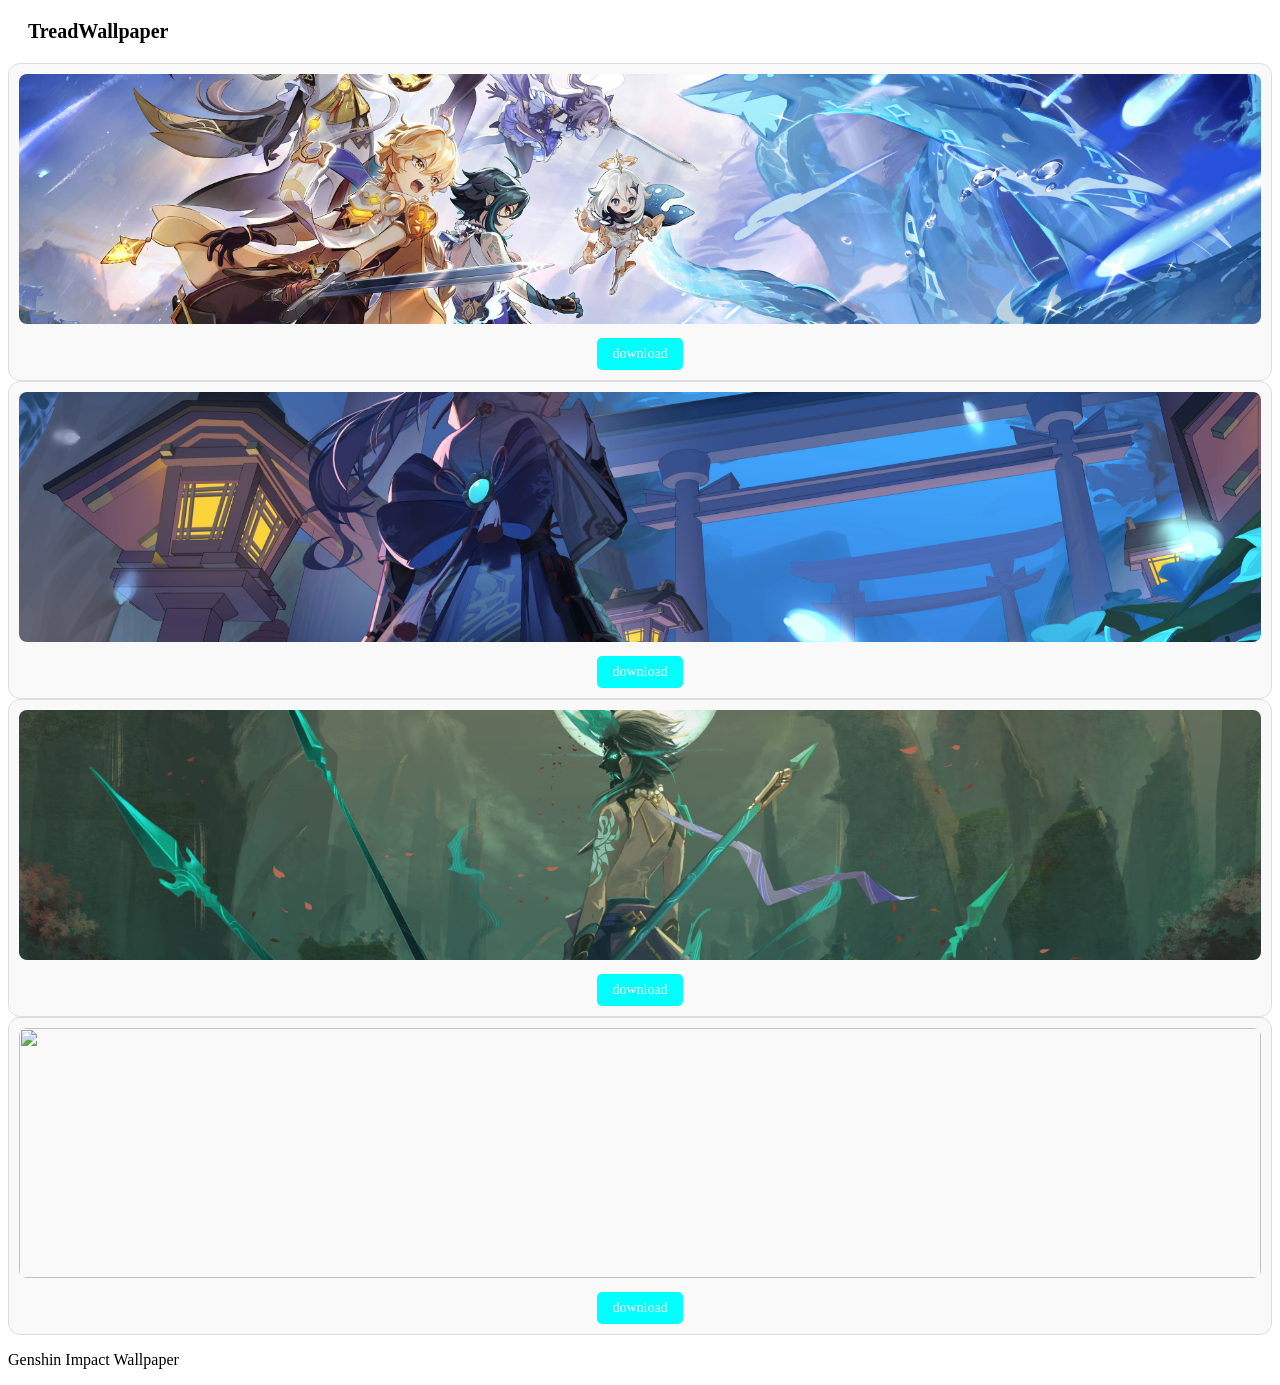
==== company/gensin.html @ 62c08675 "Add files via upload" ====
<!DOCTYPE html>
<html>

<head>
    <title>"Learn html"</title>
    <style>
        gallery-grid {
            display: grid;
            grid-template-columns: repeat(auto-fill, minmax(220px, 1fr));
            gap: 20px;
            padding: 20px;
        }

        .card {
            background: #f9f9f9;
            border: 1px solid #ddd;
            border-radius: 12px;
            padding: 10px;
            text-align: center;
            box-shadow: 0 4px 6px rgba(0,0,0,0,0.5);

        }
        .card img {
            width: 100%;
            height: 250px;
            object-fit: cover;
            border-radius: 8px;

        }

        .card a {
            display: inline-block;
            margin-top: 10px;
            padding: 8px 15px;
            background-color: aqua;
            color: white;
            text-decoration: none;
            border-radius: 5px;
            font-size: 14px;
            transition: background 0.3s;

        }

        .title {
            font-weight: bold;
            font-size: 20px;
            margin-left: 20px;
        }
    </style>
</head>

<BOdy>
    
    <p class="title">TreadWallpaper</p>
    <div class="gallery-grid">
        <div class="card">
            <img src="images/wallpaper.jpg">
            <a href="images/wallpaper.jpg"download>download</a>

        </div>
        <div class="card">
            <img src="images/ayaka.jpg">
                <a href="images/ayaka.jpg"download>download</a>
            
        </div>
        <div class="card">
            <img src="images/xiao.jpg">
                <a href="images/xiao.jpg"download>download</a>
            
        </div>
        <div class="card">
            <img src="images/sumeru.jpeg">
                <a href="images/sumeru.jpeg"download>download</a>
            
        </div>




    </div>
   
    <p>Genshin Impact Wallpaper</p>

    

    

    

</BOdy>

</html>
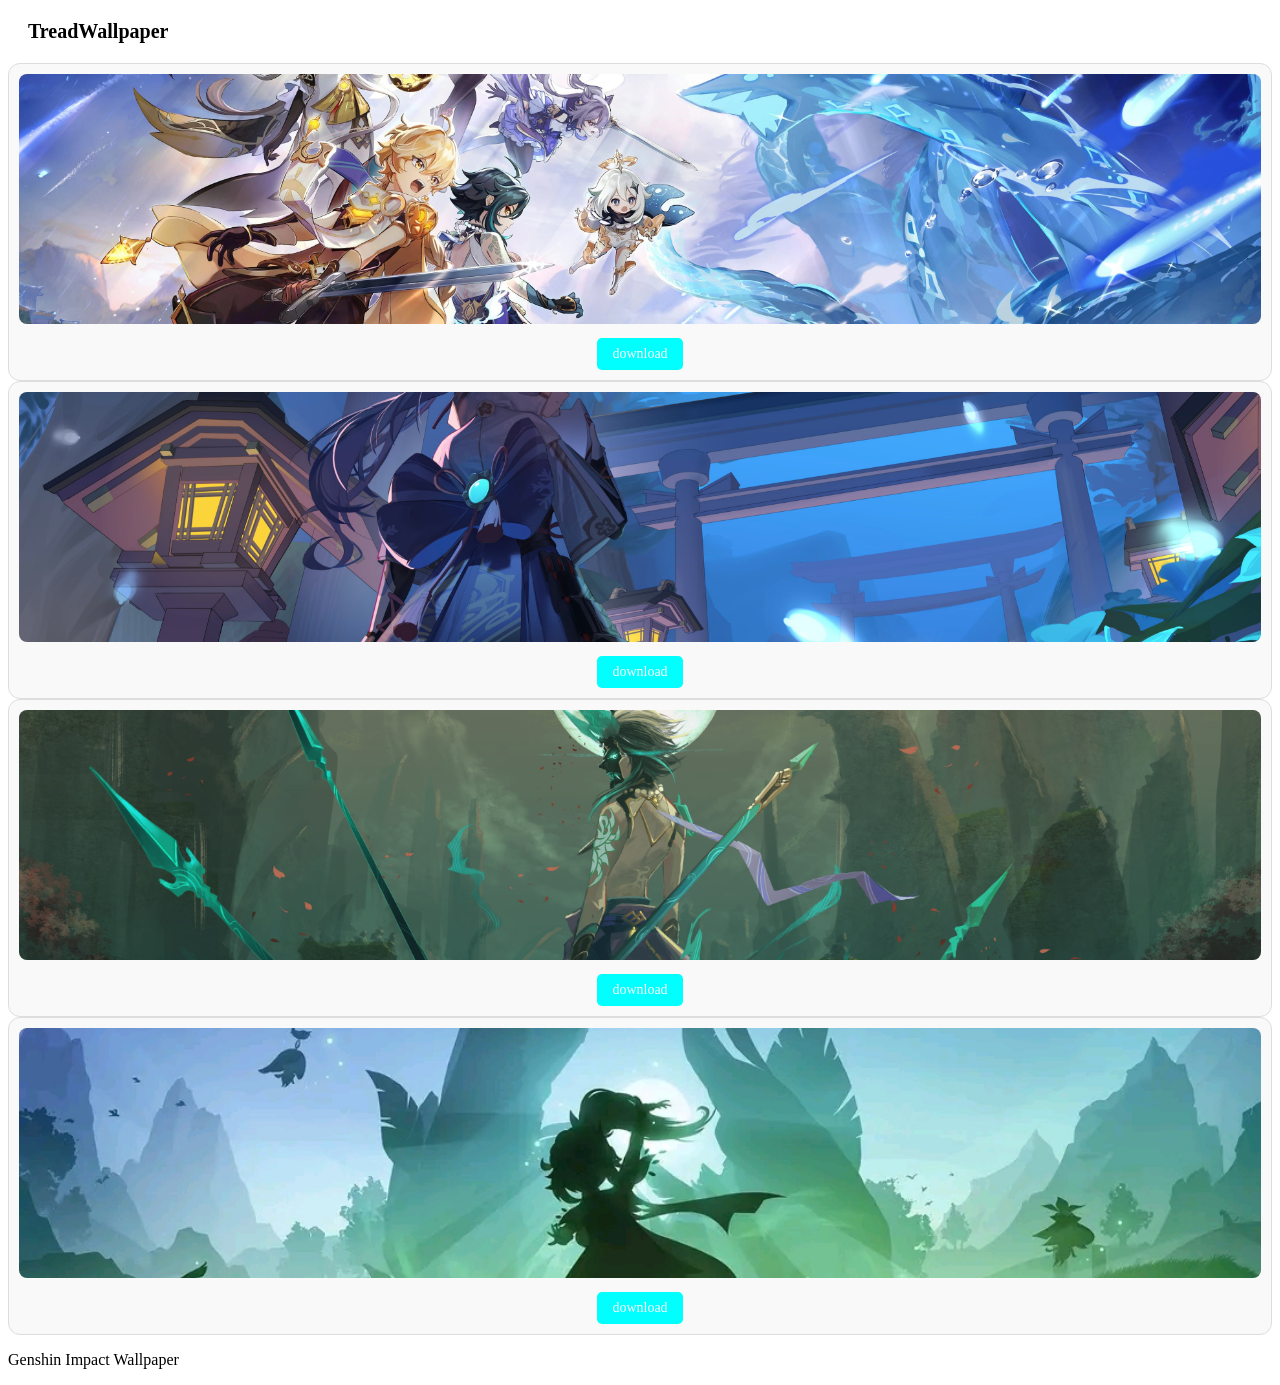
==== commit 5289d3da: "Update gensin.html" ====
--- a/company/gensin.html
+++ b/company/gensin.html
@@ -69,7 +69,7 @@
             
         </div>
         <div class="card">
-            <img src="images/sumeru.jpeg">
+            <img src="images/sumeru.jpg">
                 <a href="images/sumeru.jpeg"download>download</a>
             
         </div>
@@ -89,4 +89,4 @@
 
 </BOdy>
 
-</html>+</html>
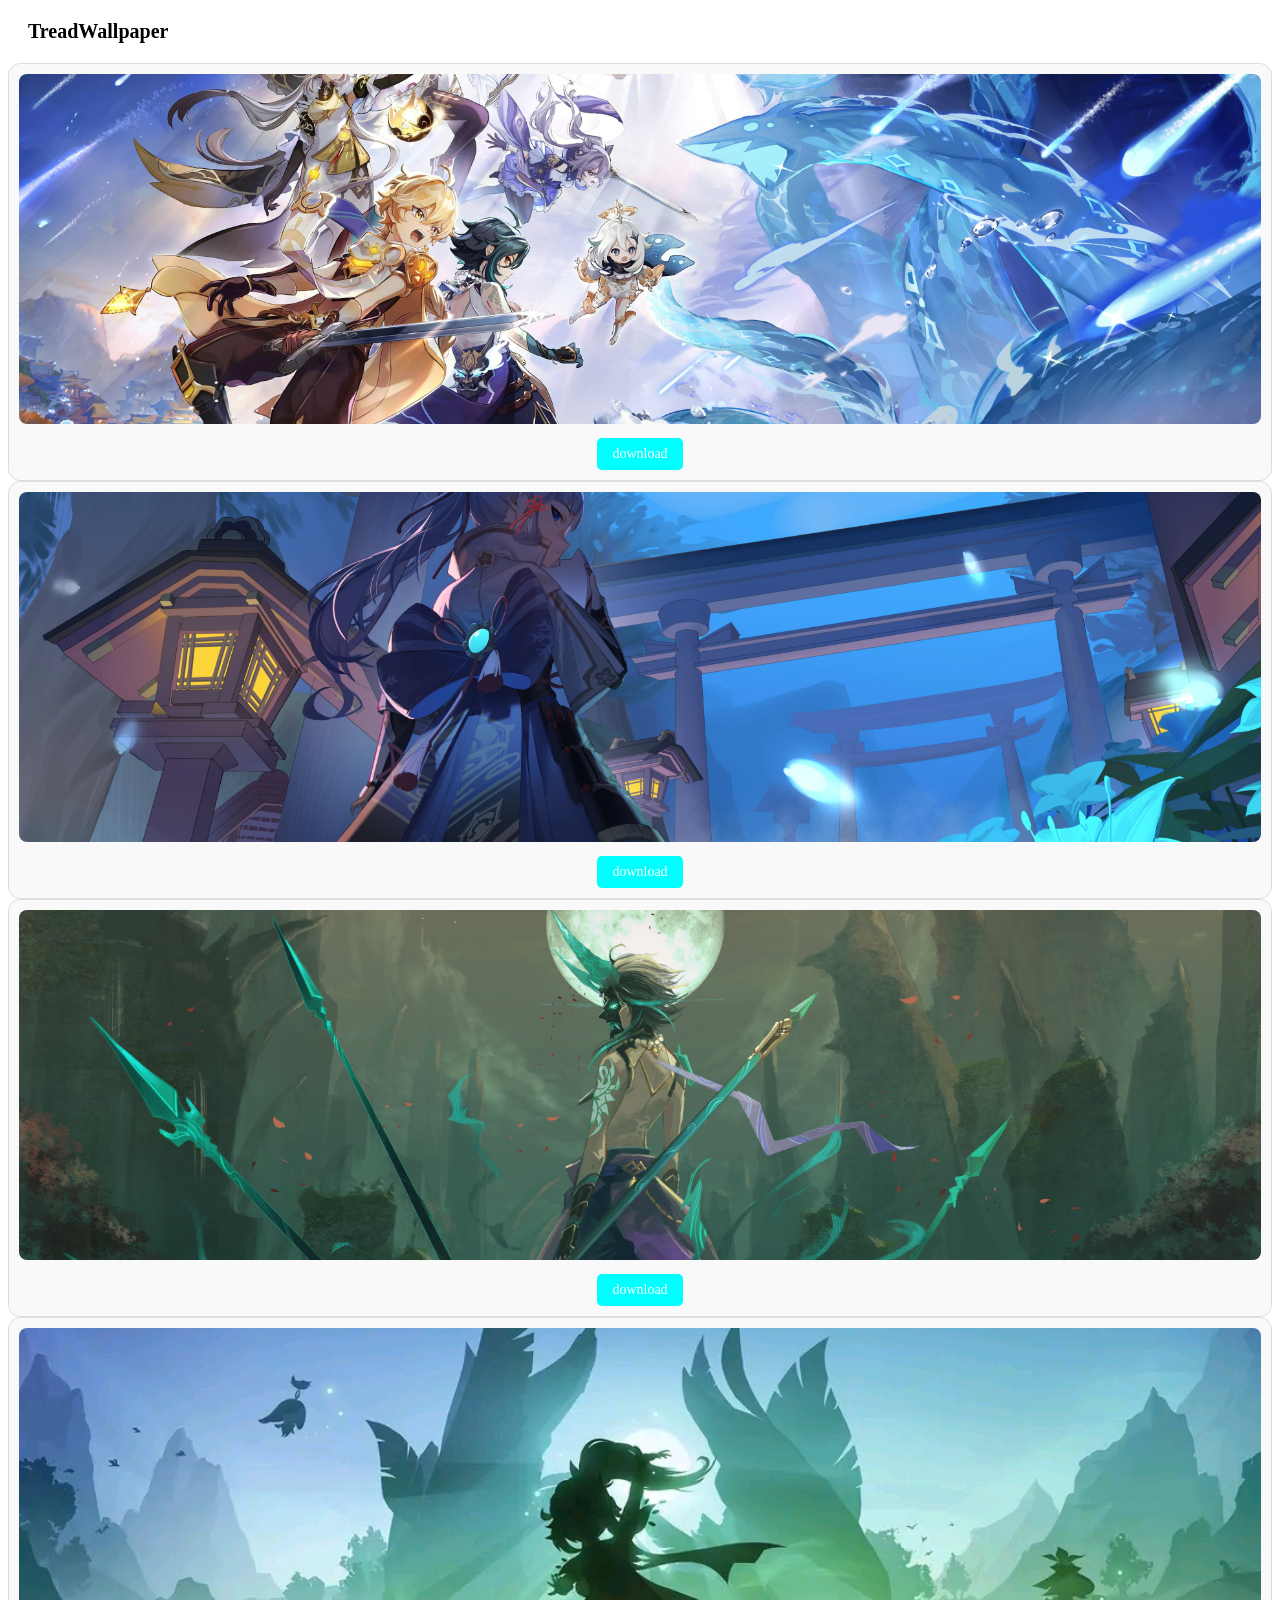
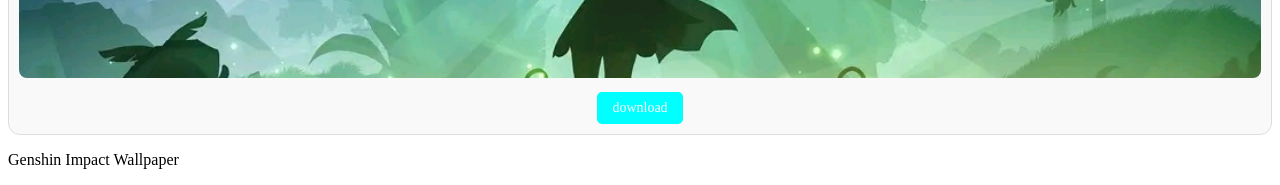
==== commit 8bbf8f73: "Update Genshin HTML structure and styles Increased image height in cards and fixed HTML formatting." ====
--- a/company/gensin.html
+++ b/company/gensin.html
@@ -22,7 +22,7 @@
         }
         .card img {
             width: 100%;
-            height: 250px;
+            height: 350px;
             object-fit: cover;
             border-radius: 8px;
 
